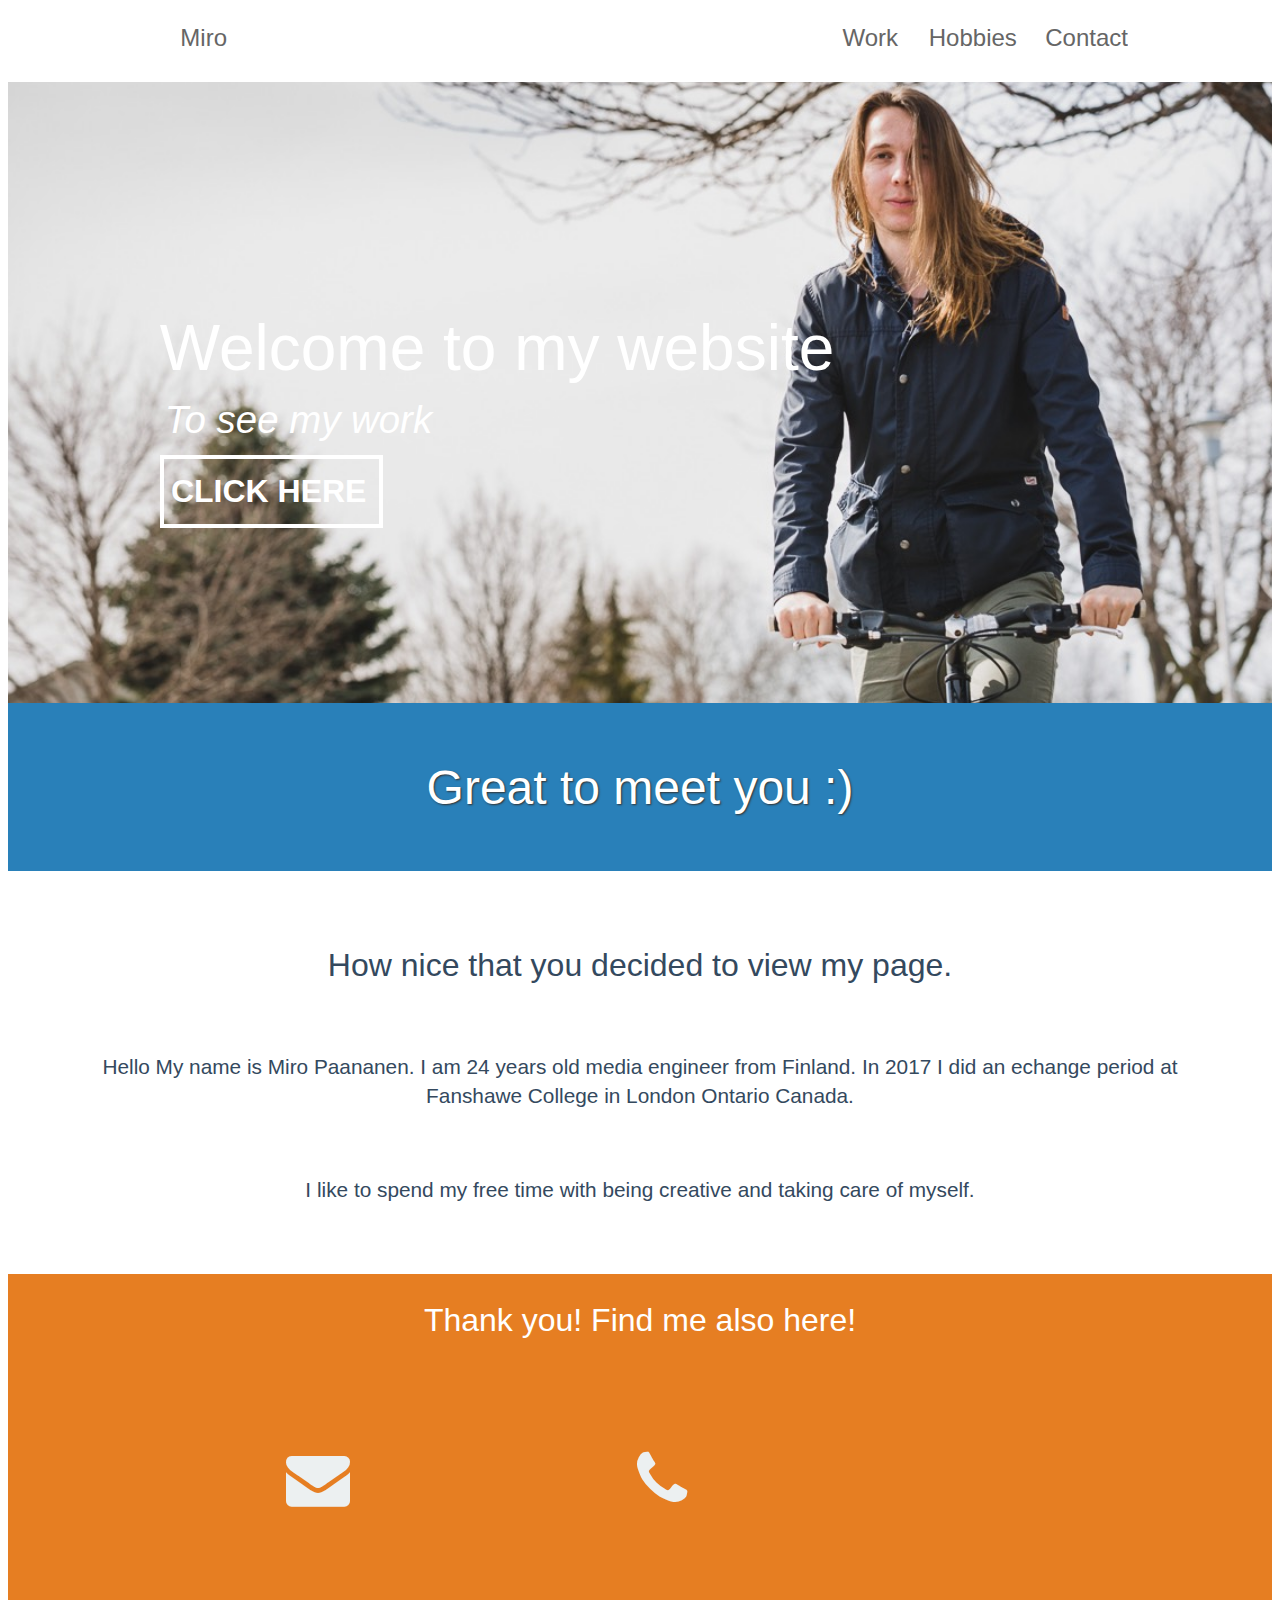
==== index.html @ c29fc9bd "Nettisivut" ====
<!doctype html>
<html>
<head>
<meta charset="utf-8">
<meta name="viewport" content="width=device-width,initial-scale=1">
<link rel="stylesheet" href="layout.css" />
<link rel="stylesheet" href="https://cdnjs.cloudflare.com/ajax/libs/font-awesome/4.7.0/css/font-awesome.min.css">
<link href="https://fonts.googleapis.com/icon?family=Material+Icons" rel="stylesheet">
<!--<link rel="stylesheet" href="https://cdnjs.cloudflare.com/ajax/libs/font-awesome/4.7.0/css/font-awesome.min.css">
-->
<link rel="stylesheet" href="https://use.fontawesome.com/releases/v5.6.3/css/all.css" integrity="sha384-UHRtZLI+pbxtHCWp1t77Bi1L4ZtiqrqD80Kn4Z8NTSRyMA2Fd33n5dQ8lWUE00s/" crossorigin="anonymous">
<!--[if lt IE 9]>
<script src="http://html5shiv.googlecode.com/svn/trunk/html5.js"></script>
<![endif]-->
<title>Miro Paananen</title>


</head>

<body>
<nav>

<div id="wrap">
  <input type="checkbox" id="chk">
  <label for="chk" class="show-menu-btn">
    <i class="fas fa-ellipsis-h"></i>
  </label>
<ul class="left">

<li><a href="index.html">Miro </a></li>
</ul>
<ul class="right">
<li><a href="work.html">Work </a></li>
<li><a href="Hobies.html">Hobbies</a></li>
<li><a href="contact.html">Contact</a></li>

<label for="chk" class="hide-menu-btn">
<i class="fas fa-times" id="NavFa"></i>
</label>
</ul>
</nav>
</div>
<header>
<div class="Content">
  <h1>Welcome to my website</h1>
  <p>To see my work</p>
  <a class="btn" href="work.html">CLICK HERE</a>
</div>
</header>

<div id="info">
<center><h1>Great to meet you :)</h1></center>
</div>
<div id="about_me">
<h1>How nice that you decided to view my page.</h1><br>
<p>Hello My name is Miro Paananen. I am 24 years old media engineer from Finland. In 2017 I did an echange period at Fanshawe College in London Ontario Canada.</p> <br>

<p>I like to spend my free time with being creative and taking care of myself.</p>
</div>
</div>
<footer>
<center>
<h1>Thank you! Find me also here!</h1>
</center>

<aside>
<a href="mailto:miro.mikael.paananen@gmail.com"><i class="fa fa-envelope"></i></a>
<a href="#"><i class="fa fa-phone"></i></a>
<a href="https://www.linkedin.com/in/miro-paananen-b94827103"><i class="fab fa-linkedin"></i></i></a>
</i>
</aside>
</footer>
</body>
</html>
---- layout.css ----
header, nav, main, section{display:block;}

body {
	font: 100%/1.4 "trebuchet ms", arial, sans-serif;
}
#hero-text {
  text-align: center;
  position: absolute;
  top: 50%;
  left: 50%;
  transform: translate(-50%, -50%);
  color: white;
  z-index:-1;
}
.btn {
	display: inline-block;
	width:200px;
	font-weight: bold;
	padding:10px;
	color:#fff;
	border: 4px solid #fff;
	text-align:center;
	outline: none;
	text-decoration: none;
	transition: background-color 0.3s ease-in, color 0.3s ease-in;
	padding-left:5px;
}
.btn:hover{
	background-color: #fff;
	color: #000;
}
/*
#NavFa {
color:black;
}*/
.Gallery {
	padding:10px;
	overflow:hidden;
	text-align:center;
	margin-top:50px;
	margin-bottom:50px;
}
.Gallery .img{
	display:inline-block;
	width:100%;
	max-width:340px;
	height:220px;
	overflow:hidden;
	margin:10px;
	cursor:pointer;
}
.img img{
	width:100%;
	height:220px;
	transition:0.4s;
}
.img img:hover {
	transform:scale(1.2);
}
#wrap{
	width: 85%;
	max-width: 960px;
	margin:0 auto;
	overflow:auto;
}
header {
  background-attachment: fixed;
	background-image: url("Bicycle.jpg");
	background-repeat: no-repeat;
	background-position: center;
	background-size:cover;
	text-align:bottom;
	font-size:2em;
	padding-bottom:55%;
	background-position-y:50px;
	position:relative;
}
.Content
{
position:absolute;
width:80%;
color:white;
height:auto;
margin-top:20%;
margin-left:12%;
}
.Content h1{
color:white;
font-size:2em;
padding-bottom:0;
margin-bottom: 0;
}
header p {
font-style: italic;
padding-left:5px;
margin-top:0;
font-size:1.2em;
color:white;
margin-bottom:8px;
}
header h1{
	fontsize:3em;
	color:white;

}
#info{
background-color:#2980b9;
color:white;
margin:0;
padding:4%;
text-shadow: 1px 1px 2px #333;
font-size:1.5em;
z-index:3;
}
#info_work{
background-color:#3b7d9b;
color:white;
margin:0;
padding:4%;
text-shadow: 1px 1px 2px #333;
font-size:1.5em;
padding-top:100px;
}
#info h1,h2{
	color:white;
	margin:0;
	font-family:Helvetica;
}
#info_work h1,h2{
	color:white;
	margin:0;
	font-family:Helvetica;
}
#miro4{
background-attachment: fixed;
background-image:url("Tree.jpg");
background-repeat: no-repeat;
background-position: center;
background-size:100%;
padding:10%;
z-index: -1;
}
#miro{
    background-attachment: fixed;
background-image:url("Jeejee.jpg");
background-repeat: no-repeat;
background-position: center;
background-size:150%;
padding:10%;
z-index: -1;

}
#miro_2{
    background-attachment: fixed;
background-image:url("Bodycombat_large.jpg");
background-repeat: no-repeat;
background-position: center;
background-size:100%;
padding:10%;
}
#miro_2_black{
    background-attachment: fixed;
background-image:url("Bodycombat_largeb.jpg");
background-repeat: no-repeat;
background-position: center;
background-size:cover;
padding:10%;
}
#miro_3{
background-attachment: fixed;
background-image:url("Chicago.jpg");
background-repeat: no-repeat;
background-position: center;
background-size:cover;
padding:10%;
}
h1,h2 {
	font-family:Impact, arial;
	color:#666;
	font-weight:normal;
}
section {
	float: left;
	width: 45%;
	margin: 1%;
	padding: 1%;
	border: 2px solid #666;
	border-radius: 10px;
	text-align:left;
}
section img {
	float: left;
	margin-right: 2%;
}

aside {
	float: left;
	width: 45%;
	margin: 1%;
	padding: 1%;
	border: 2px solid #666;
	border-radius: 10px;
	text-align:left;
}
/*#Music section#combat{
	width: 95%;
	height: 500px;
}*/
#video_box iframe {
	float: left;
	width: 95%;
	height: 92%;
	margin: 1%;
	padding: 1%;
	text-align:center;
}
aside img{
	float: left;
	margin-right: 2%;
}

nav {
	position: fixed;
	top: 0;
	/*left: 0;*/
	width: 100%;
	color:#666;
	background-color:white;
	text-align:none;
	z-index:50;
	line-height:50px;
}
nav ul.left {
	float:left;
	margin-left:-30px;
}
nav ul.right{
	float:right;
	list-style-type:none;
	width:50%;
	text-align:right;
	}
nav li{
	display:inline;
	}
nav a{
	color:#666;
	font: 150% impact, arial, sans-serif;
	text-decoration: none;
	padding-left:5%;
	transition:0.4s;
	}
.show-menu-btn,.hide-menu-btn{
	transition:0.4s;
	color:#666;
	font-size:30px;
	cursor:pointer;
	display: none;
}
.show-menu-btn{
	float:right;
	line-height: 50px;
	padding-top: 19px;
	padding-right: 30px;
}
.show-menu-btn i{
	line height:50px;
	font-size:1.25em;
}
nav a:hover,
.show-menu-btn:hover,
.hide-menu-btn:hover{
	color:#3498db;
}
#chk{
	position:absolute;
	visibility:hidden;
	z-index: -1111;
}
footer{
	background-color:#e67e22;
	font-family:impact;
	padding: 2px 0;
	height:400px;
}
footer ul{
	list-style-type:none;
	}
footer li{
	display:inline;
	padding-right: 2%;
	}
footer a{
	color:#fff;
	font: 180% impact, arial, sans-serif;
	text-decoration: none;
	}
footer h1{
	color:white;
}
footer aside{
	width:95%;
	text-align:center;
	border:none;
	margin-top:70px;
	display:inline;
}
footer aside a{
		position: relative;
		color: #ecf0f1;
		font-size:1em;
    line-height: 1em;
    transition: 1s;
    display: inline-block;
    margin-left: 12%;
		margin-right: 12%;
}
footer aside a i{
		color: #ecf0f1;
}
footer aside a:hover{
		color:white;
		text-shadow: 4px 4px 30px rgba(0,0,0,0.8);
}
footer aside h1{
	color:white;
}
footer i {
	color:white;
	font-size:4em !important;
	width:19%;
}
#text{

}
#about_me{
background-color:White;
text-align:center;
padding:50px;
z-index:3;
color:#34495e
}
#about_me h1,h2,h3 {
	color:#34495e;
}
#Music{
	overflow:auto;
	color:white;
	padding:1%;
	background-color:rgba(43,42,43,0.6) !important;
	border-radius:20px;
	border: 20px rgba(43,42,43,0.3);
	font-size:1.3em;
}
#video_box{
	height:750px;
	overflow:hidden;
	color:white;
	padding:1%;
	background-color:rgba(43,42,43,0.6) !important;
	border-radius:20px;
	border: 20px rgba(43,42,43,0.3);
	font-size:1.3em;
}
#Music aside {
	float: left;
	width: 49%;
	margin: 1%;
	padding: 1%;
	border: none;
	text-align:left;
}
#Music aside h1{
	color:white;
}
#Work{
overflow:auto;
	color:white;
	padding:1%;
	background-color:rgba(43,42,43,0.6);
	border-radius:20px;
	border: 20px rgba(43,42,43,0.3);
	font-size:1.3em;
}
/*
#Work aside {
	overflow:auto;
	float: left;
	width: 98%;
	margin: 1% 0 1% 0;
	padding: 1%;
	border: none;
	border-bottom: 1px solid grey;
	border-radius:0;
}*/
#Work a{
	text-decoration: none;
	color: white;
	margin: auto;
	background-repeat: bo-repeat;
	background-position: top center;
	background-size: contain;
	overflow: auto;
	background-size: contain;
	display:block;
	background-color: transparent;
}
#listitem {
	color:Black;
	width: 100%;
	height:250px;
    position: relative;
	border: none;
	border-bottom: 1px solid grey;
	border-radius:0;
    overflow: hidden;
    background-repeat: no-repeat;
    background-position: center;
	display:block;
	background-size:cover;
	transition: .5s ease all;
	z-index:3;
}
.driverlog{
	width:0;
	height:250px;
	background-image:linear-gradient( rgba(0,0,0, 0), rgba(0, 0, 0, 0) ), url("Driverlog.png");
	position:absolute;
	top:0;
	display:flex;
	justify-content: center;
	aligin-items:center;
	overflow:hidden;
		transition: .5s ease all;
		z-index:5;
}
.bodycombat{
	width:0;
	height:250px;
	background-image:linear-gradient( rgba(0, 0, 0, 0), rgba(0, 0, 0, 0) ), url("Bodycombat.jpg");
	position:absolute;
	top:0;
	display:flex;
	justify-content: center;
	aligin-items:center;
	overflow:hidden;
		transition: .5s ease all;
		z-index:5;
}
.puuvari{
	width:0;
	height:250px;
	background-image:linear-gradient( rgba(0, 0, 0, 0.5), rgba(0, 0, 0, 0.5) ), url("Puuvari.jpg");
	position:absolute;
	top:0;
	display:flex;
	justify-content: center;
	aligin-items:center;
	overflow:hidden;
	transition: .5s ease all;
	z-index:5;
}
.mallinnus{
	width:0;
	height:250px;
	background-image:linear-gradient( rgba(0, 0, 0, 0.001), rgba(0, 0, 0, 0.001) ), url("mallinnus.jpg");
	position:absolute;
	top:0;
	display:flex;
	justify-content: center;
	aligin-items:center;
	overflow:hidden;
		transition: .5s ease all;
		z-index:5;
}
.cyborg{
	width:0;
	height:250px;
	background-image:linear-gradient( rgba(0, 0, 0, 0.5), rgba(0, 0, 0, 0.5) ), url("");
	position:absolute;
	top:0;
	display:flex;
	justify-content: center;
	aligin-items:center;
	overflow:hidden;
		transition: .5s ease all;
		z-index:5;
}
#listitem:hover .puuvari{
	color:white;
	width:100%;
	overflow: hidden;
    -webkit-animation-delay: 2s;
    animation-delay: 2s;
	}
#listitem:hover .bodycombat{
	color:white;
	width:100%;
	overflow: hidden;
    -webkit-animation-delay: 2s;
    animation-delay: 2s;
	}
#listitem:hover .driverlog{
	color:white;
	width:100%;
	overflow: hidden;
    -webkit-animation-delay: 2s;
    animation-delay: 2s;
	}
#listitem:hover .mallinnus{
	color:white;
	width:100%;
	overflow: hidden;
    -webkit-animation-delay: 2s;
    animation-delay: 2s;
	}
#listitem:hover .cyborg{
	color:white;
	width:100%;
	overflow: hidden;
    -webkit-animation-delay: 2s;
    animation-delay: 2s;
	}
/*#listitemMO{
	background: 	linear-gradient(
      rgba(0, 0, 0, 0.7),
      rgba(0, 0, 0, 0.7)
    ),url("driverlog.png");
	width:100%;
	background-position: center;
    height: 230px;
    position: relative;
    z-index: 1;
	border: none;
	border-bottom: 1px solid grey;
	border-radius:0;
    overflow: hidden;
    background-repeat: no-repeat;
    background-size: cover;
    background-position: center;
	display: inline-block;
	}*/
#listitem h1 {
	color:inherit;
	padding-left: 2vw;
    margin-left: 0;
    -webkit-transition: .5s ease all;
    transition: .5s ease all;
    padding-top: 9px;
	z-index:10;
	position:absolute;
}
#listitem p{
	font-size: 15px;
    padding-left: 2vw;
    margin-bottom: 0px;
    padding-top: 9px;
    -webkit-transition: .5s ease all;
    transition: .5s ease all;
	z-index:10;
	position:absolute;
	top: 40%;

	-webkit-margin-before: 1em;
    -webkit-margin-after: 1em;
    -webkit-margin-start: 0px;
    -webkit-margin-end: 0px;
}
#listitem .fa {
	font: normal normal normal 14px/1 FontAwesome;
    position: absolute;
	right: -2vw;
    top: 30%;
	z-index:10;
	color:inherit;
}
a{
	text-decoration: none;
}
#Work #list-item h1{
	color:black;
}
#about_me p{
	font-size:1.3em;
}
#info_music{
    background-color: #3b7d9b;
    color: white;
    margin: 0;
    padding: 4%;
    text-shadow: 1px 1px 2px #333;
    font-size: 1.5em;
		padding-top:7%;
}
#info_music h1{
	color:white;
	margin:0;
	font-family:Helvetica;
}
a aside{
color:white;
}
#Music img{
	width:47%;
}
	#form
	{
	float:left;
	width:40%;
	}
input[type=text], select {
    width: 100%;
    padding: 12px 20px;
    margin: 8px 0;
    display: inline-block;
    border: 1px solid #ccc;
    border-radius: 4px;
    box-sizing: border-box;
}
input[type=submit] {
    width: 100%;
    background-color: #3b7d9b;
    color: white;
    padding: 14px 20px;
    margin: 8px 0;
    border: none;
    border-radius: 4px;
    cursor: pointer;
}
/****************** medium screen ****************/

@media screen and (max-width: 768px) {
	#wrap {
		width: 95%;
	}
	header {
		padding-bottom:85%;

	}
	.show-menu-btn, .hide-menu-btn{
		display: block;
	}
	.right {
		position:fixed;
		width:100%;
		height:100vh;
		background: #333;
		right:100%;
		top: 0;
		text-align: center;
		padding: 80px 0 ;
		line-height: normal;
	}
	.right a{
		display:block;
		padding:20px;
	}
	.hide-menu-btn{
		position:absolute;
		top: 40px;
		right: 40px;
	}
	#chk:checked ~ .right{
		right: 0;
	}
	/*
	nav{
	text-align:none;
	}
	nav a {
		font-size: 110%;
		padding-right:0;
	}*/

	.Content
	{
	width:100%;
	color:white;
	height:auto;
	margin-top:17%;
	margin-left:0;
	text-align: center;
	font-size: 0.9em;
	}

	section{
	width: 94%;
	}
	aside {
	width: 94%;
	}
	section img {
		float: none;
		margin-right: 0;
	}
	footer{
	background-color:#CE5F3A;
	}
	footer a{
	font: 120% impact, arial, sans-serif;
	}
	footer aside h1{
	color:white;
	}
	footer aside a{
	    margin-left: 10%;
			margin-right: 10%;
	}
		#Music aside {
	float: left;
	width: 100%;
	margin: 1%;
	padding: 1%;
	border: none;
	text-align:left;
	}
#video_box aside {
		float: left;
	width: 100%;
	margin: 1%;
	padding: 1%;
	border: none;
	text-align:left;
}
	iframe{
	width:100%;
	height:100%;
	}
	video_box{
		height:360px;
	}
}

/*********************** small screen ****************/

@media screen and (max-width: 480px) {
	#wrap {
		width: 99%;
	}
	body{
		margin:0;
	}
	h1{
	font-size:150%;
	}
	header h1,h2{
	font-size:100%;
	}
	aside h1,h2{
	font-size:100%;
	}
	section h1,h2{
	font-size:100%;
	}
	nav{
	text-align:none;
	}
	header{
	/* Commet -Check the headers postion value. Its off the screen because its seems to be too low*/
	padding-top:80%;
	background-position:80% 0 0 0;
	}
	.Content
	{
	width:100%;
	color:white;
	height:auto;
	margin-top:0;
	margin-left:0;
	}
	.Content h1 {
	color:white;
	}
	nav ul.left {
	float:none;
	margin-left:0;
	text-align:center;
	margin-bottom:0;
}
#listitem {
	height:150px;
	background-size: cover;
}
#listitem h1{
	font-size:1.25em;
}
#listitem i{
	visibility: hidden;
}
#listitem p {
	visibility: hidden;
	margin:0;
	padding:0;
	position:absolute;
	z-index:-100;
}

#info_music {
	padding-top:0;
	padding-top:120px;
	height:100px;
}
	nav ul.right {
	margin-top:0;
	float:none;
	text-align:center;
	width:100%;
}
	nav ul{
	padding:0;
	}
	nav li {
		display: block;
		padding-bottom: 4%;
	}

	nav a {
		font-size: 140%;
		padding-right:0;
	}

	section {
		float: none;
		width: 94%;
	}
	aside {
		float: none;
		width: 94%;
	}

	section img {
		display: none;
	}
	footer {
	text-align:center;
	background-color:#CE5F3A;
	}
	footer li {
		display: block;
		padding-bottom: 4%;
	}

	footer a {
		font-size: 80%;
	}
	footer aside{
	text-align:center;
	}
	footer aside a{
	font-size:1em;
    line-height: 1em;
    transition: 1s all;
    display: inline-block;
    width: 90%;
		margin-left: 0;
		margin-right: 0;
		padding-top:30px;
	}
	footer ul{
	padding:0;
	}
	i{
	width:100%;
	}
	#Work aside {
	overflow:auto;
	float: left;
	width: 94%;
	margin: 1%;
	padding: 1%;
	border: none;
	text-align:center;
}
	#Music aside {
	float: left;
	width: 94%;
	margin: 1%;
	padding: 1%;
	border: none;
	text-align:left;
}
	iframe{
	width:100%;
	height:auto;
	}
	#miro_2{
	background-size:cover;
	}
	#Music img{
	width:100%;
}
	#form{
	width:94%;
	}
	video_box{
		height:160px;
	}
	header h1 {
	font-size:1em !important;
	}
}
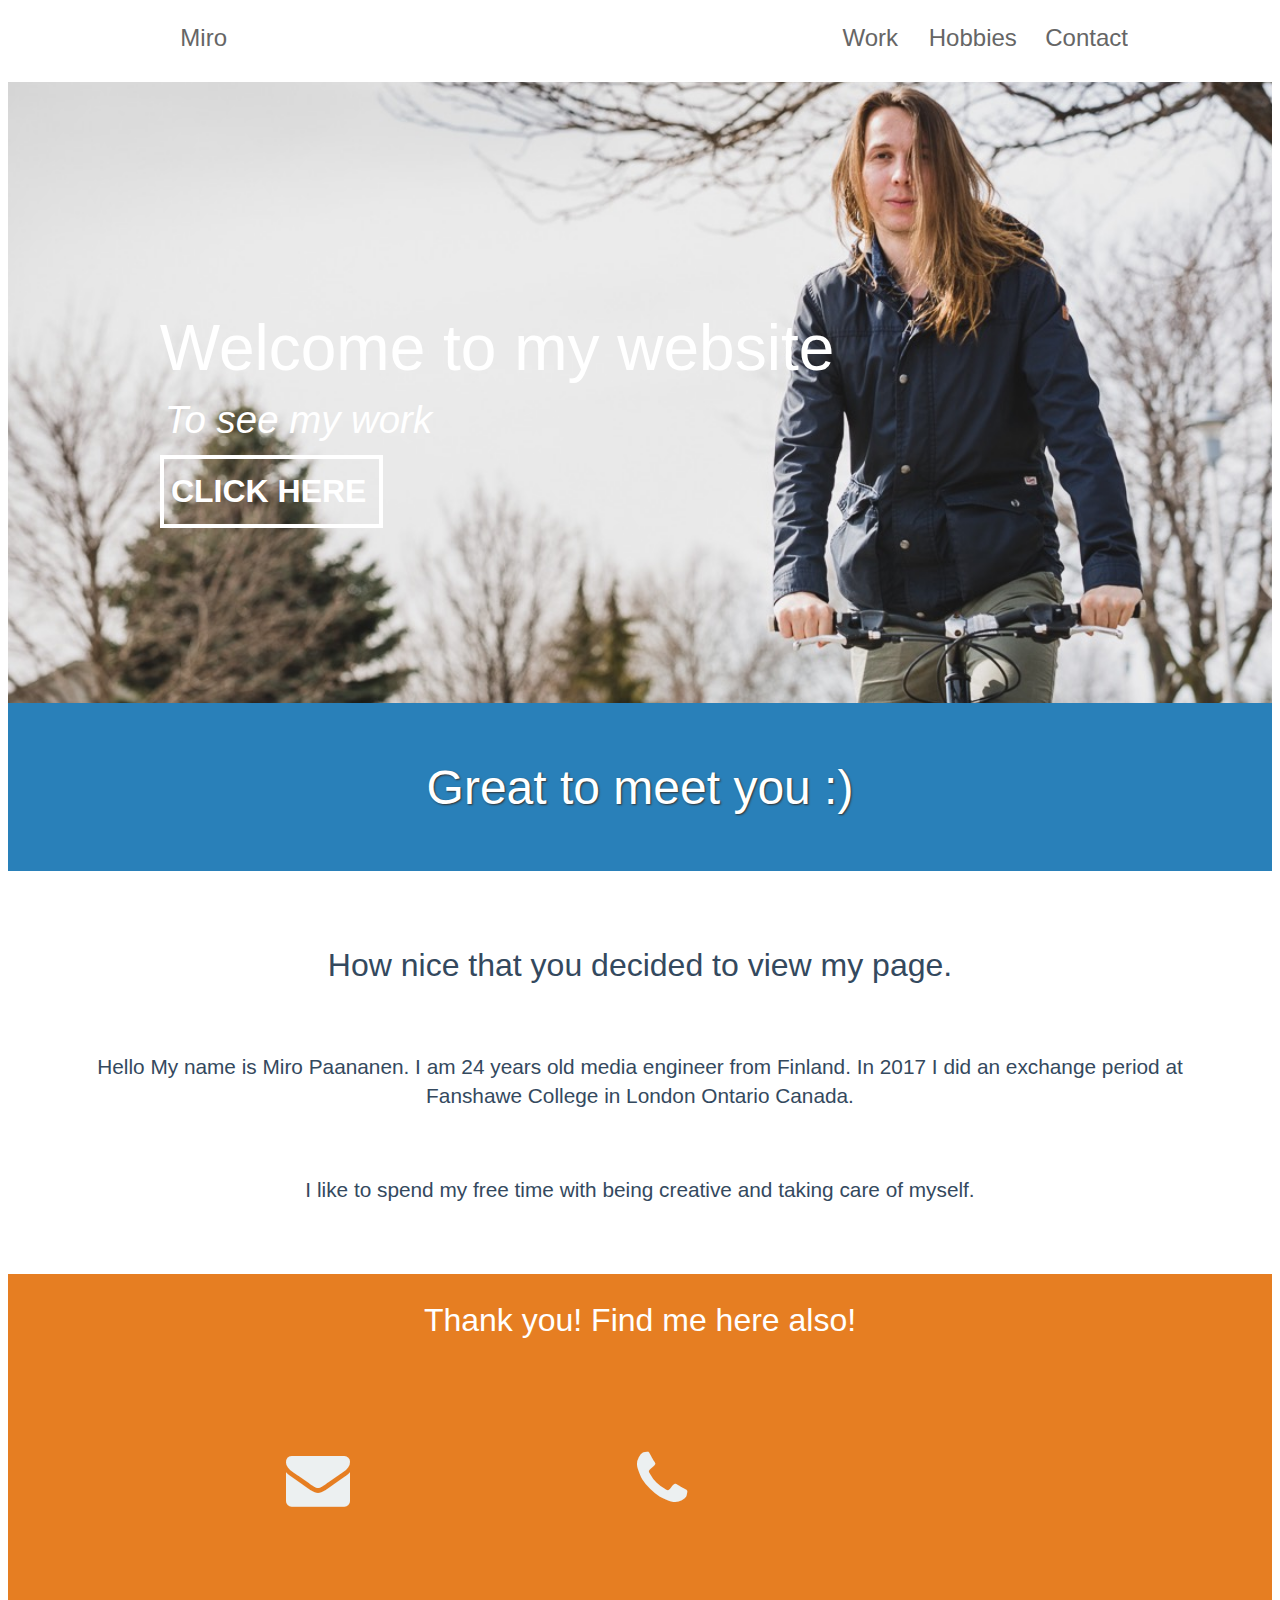
==== commit d05743ec: "Virheiden korjaus" ====
--- a/index.html
+++ b/index.html
@@ -53,14 +53,14 @@
 </div>
 <div id="about_me">
 <h1>How nice that you decided to view my page.</h1><br>
-<p>Hello My name is Miro Paananen. I am 24 years old media engineer from Finland. In 2017 I did an echange period at Fanshawe College in London Ontario Canada.</p> <br>
+<p>Hello My name is Miro Paananen. I am 24 years old media engineer from Finland. In 2017 I did an exchange period at Fanshawe College in London Ontario Canada.</p> <br>
 
 <p>I like to spend my free time with being creative and taking care of myself.</p>
 </div>
 </div>
 <footer>
 <center>
-<h1>Thank you! Find me also here!</h1>
+<h1>Thank you! Find me here also!</h1>
 </center>
 
 <aside>
